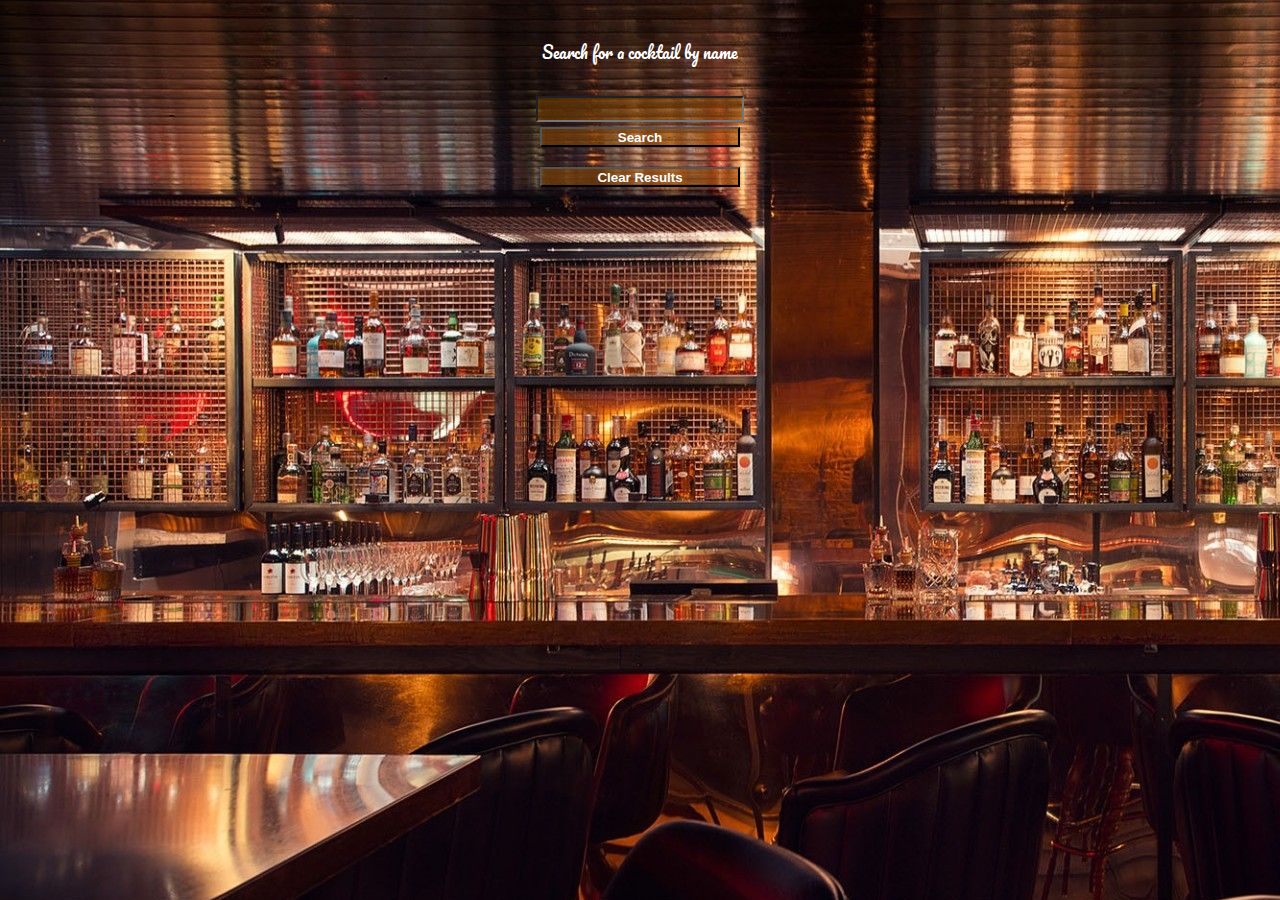
==== cocktaildatabase-main/index.html @ 1e655ebe "Add files via upload" ====
<!DOCTYPE html>
<html lang="en">
<head>
    <link rel="preconnect" href="https://fonts.googleapis.com">
<link rel="preconnect" href="https://fonts.gstatic.com" crossorigin>
<link href="https://fonts.googleapis.com/css2?family=Charm:wght@400;700&family=Pacifico&display=swap" rel="stylesheet">
    <link rel="stylesheet" type="text/css" href="style.css">
    <meta charset="UTF-8">
    <meta http-equiv="X-UA-Compatible" content="IE=edge">
    <meta name="viewport" content="width=device-width, initial-scale=1.0">
    <title>Document</title>

</head>
<body>
    <div class="flex-container">
        <div class="welcomeBar">Search for a cocktail by name</div>
        <input id="userInput" class="searchBar">
        <button  id="searchButton" class="searchBar" onclick="getcockbyName()">Search</button>
        <button  id="searchButton" class="searchBar" onclick="newSearch()">Clear Results</button>
        <div id="cardContainer"></div>


    </div>
<script src="app.js"></script>
</body>
</html>
---- cocktaildatabase-main/style.css ----
body {
    background-image: URL("attributes/bar-08.jpg");
    font-family: 'Charm', cursive;
    font-family: 'Pacifico', cursive;
    
}

#searchButton {
    justify-content: center;
    margin-top:0px;
    margin-bottom:20px;
    background-color: rgba(154, 82, 0, 0.477);
    font-weight: bolder;
}
.flex-container {
    display:flex;
    flex-direction: column;
    justify-content: center;
    align-items: center;
}

@media screen and (max-width:990px) {
    .cardHolder { flex-wrap: wrap;  }
    .item:first-child { flex-basis: 100%; }
  }

.welcomeBar {
    color:white;
    font-size: largers;
    display:flex;
    padding-bottom: 0;
    margin-bottom:0;
    height:fit-content;
    width:fit-content;
    background-color: rgba(0, 98, 255, 0);
    margin:30px;
}
.searchBar {
    display:flex;
    font-weight: bolder;
    height:20px;
    width:200px;
    background-color: rgba(125, 67, 0, 0.537);
    color:rgb(255, 255, 255);
    text-align: center;
    margin-bottom: 5px;
}


.drinkCard { 
    border-radius: 20px;
    color:white;
    display: flex;
    flex-direction: column;
    height:fit-content;
    width:300px;
    background-color: rgba(0, 92, 150, 0.63);
    margin:10px;
}


.cardBottom {
    padding:10px;
    display: flex;
    flex-direction: column;
    justify-content: space-around;
    background-color: rgba(128, 128, 128, 0);
    margin:10px;
    height:400px;
    
}

.cardIngred {
    padding-top:10px;
    width:100%;
    height:10%;
    background-color: rgba(0, 133, 222, 0);
    color:white(19, 3, 3);
    font-weight:10;
    font-size:100%;
    font-size: smaller;
    text-align: center;
}

.cardInstruct {
    text-align: center;
    margin:0;
    
    color:white;
    width: 100%;
    height:200px;
    background-color:rgba(33, 222, 0, 0.223);
    
}

#cardContainer {
    display: flex;
    justify-content: center;
    text-align: center;
    width:100%;
    height:fit-content;
    flex-wrap: wrap;
    color:rgba(255, 255, 255, 0.889);
}



.drinkInstruct {
    display:none
    
    
}

.drinkIngredMes {
    justify-content: center;
    border-left:solid; 
    display: flex;
    height:fit-content;
    width:100%;
    
}
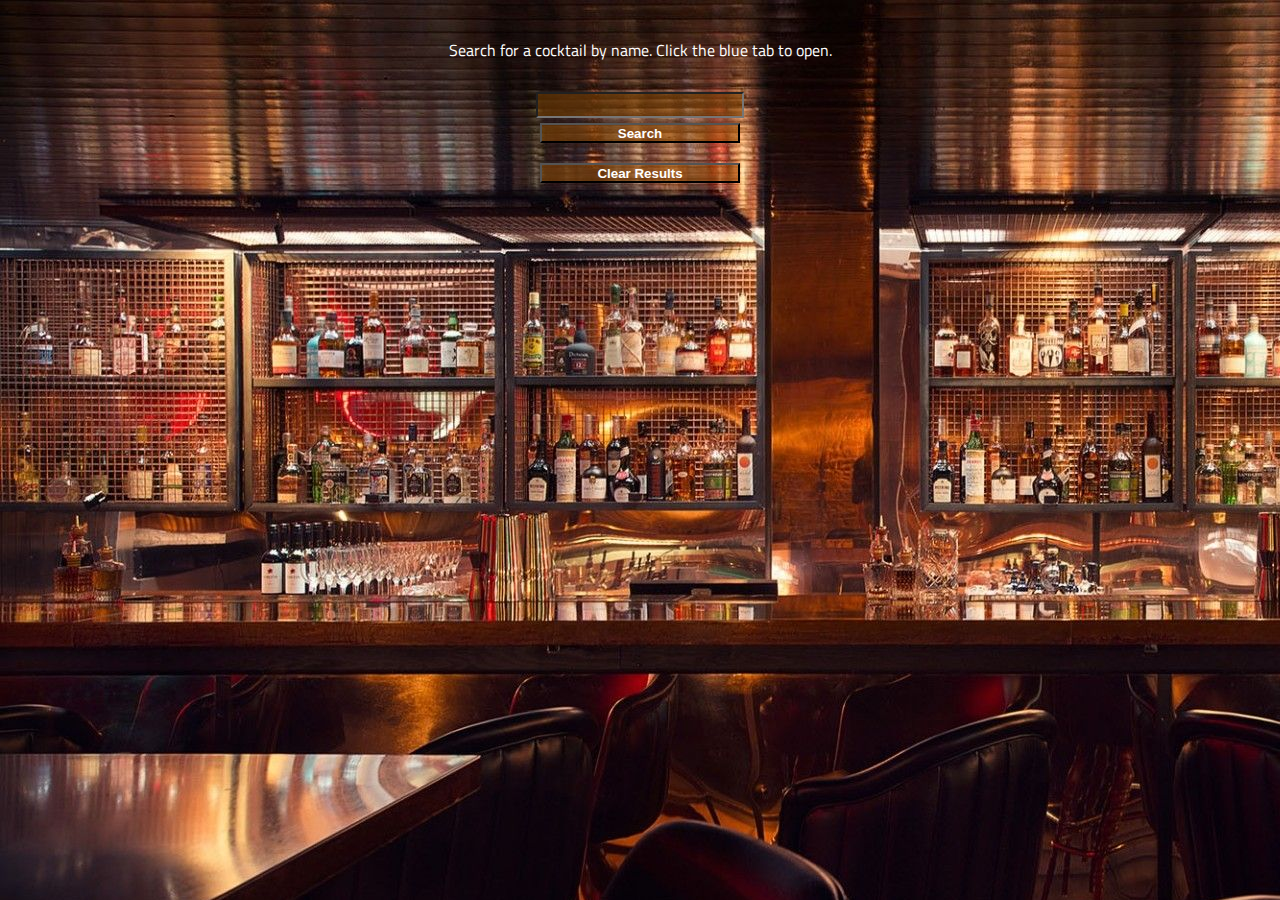
==== commit 41d6ce02: "Sign in" ====
--- a/cocktaildatabase-main/index.html
+++ b/cocktaildatabase-main/index.html
@@ -3,17 +3,28 @@
 <head>
     <link rel="preconnect" href="https://fonts.googleapis.com">
 <link rel="preconnect" href="https://fonts.gstatic.com" crossorigin>
-<link href="https://fonts.googleapis.com/css2?family=Charm:wght@400;700&family=Pacifico&display=swap" rel="stylesheet">
-    <link rel="stylesheet" type="text/css" href="style.css">
+<link rel="preconnect" href="https://fonts.googleapis.com">
+<link rel="preconnect" href="https://fonts.gstatic.com" crossorigin>
+<link href="https://fonts.googleapis.com/css2?family=Barlow+Condensed:ital,wght@0,100;0,200;0,300;0,400;0,500;0,600;0,700;0,800;0,900;1,100;1,200;1,300;1,400;1,500;1,600;1,700;1,800;1,900&family=Dancing+Script:wght@400;500;600;700&family=Roboto:ital,wght@0,100;0,300;0,400;0,500;0,700;0,900;1,100;1,300;1,400;1,500;1,700;1,900&family=Titillium+Web:ital,wght@0,200;0,300;0,400;0,600;0,700;0,900;1,300;1,400;1,600;1,700&display=swap" rel="stylesheet">
+<link rel="stylesheet"
+media="screen and (max-width: 750px)" type="text/css"
+href="small-screen.css">
+<link rel="stylesheet" type="text/css"
+media="screen and (min-width: 750px) and (max-width: 2000px)"
+href="large-screen.css">
+
     <meta charset="UTF-8">
     <meta http-equiv="X-UA-Compatible" content="IE=edge">
     <meta name="viewport" content="width=device-width, initial-scale=1.0">
     <title>Document</title>
+    <script src="https://apis.google.com/js/platform.js" async defer></script>
+    <meta name="google-signin-client_id" content="225393752070-v2gfpoj495r44h1tsd8hi06npuijkofd.apps.googleusercontent.com">
 
 </head>
 <body>
+    <div class="g-signin2" data-onsuccess="onSignIn"></div>
     <div class="flex-container">
-        <div class="welcomeBar">Search for a cocktail by name</div>
+        <div class="welcomeBar">Search for a cocktail by name. Click the blue tab to open.</div>
         <input id="userInput" class="searchBar">
         <button  id="searchButton" class="searchBar" onclick="getcockbyName()">Search</button>
         <button  id="searchButton" class="searchBar" onclick="newSearch()">Clear Results</button>
--- a/cocktaildatabase-main/small-screen.css
+++ b/cocktaildatabase-main/small-screen.css
@@ -0,0 +1,131 @@
+body {
+    background-image: URL("attributes/bar-08.jpg");
+    font-family: 'Barlow Condensed', sans-serif;
+font-family: 'Dancing Script', cursive;
+font-family: 'Roboto', sans-serif;
+font-family: 'Titillium Web', sans-serif;
+
+}
+
+#searchButton {
+    justify-content: center;
+    margin-top:0px;
+    margin-bottom:20px;
+    background-color: rgba(154, 82, 0, 0.477);
+    font-weight: bolder;
+}
+.flex-container {
+   
+    display:flex;
+    flex-direction: column;
+    justify-content: center;
+    align-items: center;
+}
+
+@media screen and (max-width:990px) {
+    .cardHolder { flex-wrap: wrap;  }
+    .item:first-child { flex-basis: 100%; }
+  }
+
+.welcomeBar {
+    color:white;
+    font-size: largers;
+    display:flex;
+    padding-bottom: 0;
+    margin-bottom:0;
+    height:fit-content;
+    width:fit-content;
+    background-color: rgba(0, 98, 255, 0);
+    margin:30px;
+}
+.searchBar {
+    display:flex;
+    font-weight: bolder;
+    height:20px;
+    width:200px;
+    background-color: rgba(125, 67, 0, 0.537);
+    color:rgb(255, 255, 255);
+    text-align: center;
+    margin-bottom: 5px;
+}
+
+
+.drinkCard { 
+    border-radius: 20px;
+    color:white;
+    display: flex;
+    flex-direction: column;
+   height:fit-content;
+    width:300px;
+    background-color: rgba(0, 92, 150, 0.63);
+    margin:10px;
+}
+
+
+.cardBottom {
+    scale:50%;
+    padding:0px;
+    display: flex;
+    flex-direction: column;
+    justify-content: space-around;
+    background-color: rgba(128, 128, 128, 0);
+    margin:10px;
+    height:400px;
+    
+}
+
+.cardIngred {
+    scale:50%;
+    padding-top:10px;
+    width:100%;
+    height:10%;
+    background-color: rgba(0, 133, 222, 0);
+    color:white(19, 3, 3);
+    font-weight:10;
+    font-size:100%;
+    font-size: smaller;
+    text-align: center;
+}
+
+.cardInstruct {
+    scale:50%;
+    text-align: center;
+    margin:0;
+    color:white;
+    width: 100%;
+    height:200px;
+    background-color:rgba(33, 222, 0, 0.223);
+    
+}
+
+#cardContainer {
+    margin-top: 0;
+    padding-top:0;
+    display: flex;
+    justify-content: center;
+    text-align: center;
+    width:100%;
+    max-height:fit-content;
+    flex-wrap: wrap;
+    color:rgba(255, 255, 255, 0.889);
+}
+
+
+
+.drinkInstruct {
+   
+    display:none;
+    
+    
+}
+
+.drinkIngredMes {
+   
+    justify-content: center;
+    border-left:solid; 
+    display: flex;
+    height:fit-content;
+    width:100%;
+    
+}
+
--- a/cocktaildatabase-main/large-screen.css
+++ b/cocktaildatabase-main/large-screen.css
@@ -0,0 +1,126 @@
+body {
+    background-image: URL("attributes/bar-08.jpg");
+    font-family: 'Barlow Condensed', sans-serif;
+font-family: 'Dancing Script', cursive;
+font-family: 'Roboto', sans-serif;
+font-family: 'Titillium Web', sans-serif;
+    
+}
+
+#searchButton {
+    justify-content: center;
+    margin-top:0px;
+    margin-bottom:20px;
+    background-color: rgba(154, 82, 0, 0.477);
+    font-weight: bolder;
+}
+.flex-container {
+    display:flex;
+    flex-direction: column;
+    justify-content: center;
+    align-items: center;
+}
+
+@media screen and (max-width:990px) {
+    .cardHolder { flex-wrap: wrap;  }
+    .item:first-child { flex-basis: 100%; }
+  }
+
+.welcomeBar {
+    color:white;
+    font-size: largers;
+    display:flex;
+    padding-bottom: 0;
+    margin-bottom:0;
+    height:fit-content;
+    width:fit-content;
+    background-color: rgba(0, 98, 255, 0);
+    margin:30px;
+}
+.searchBar {
+    display:flex;
+    font-weight: bolder;
+    height:20px;
+    width:200px;
+    background-color: rgba(125, 67, 0, 0.537);
+    color:rgb(255, 255, 255);
+    text-align: center;
+    margin-bottom: 5px;
+}
+
+
+.drinkCard { 
+   
+    border-radius: 20px;
+    color:white;
+    display: flex;
+    flex-direction: column;
+    height:fit-content;
+    width:300px;
+    background-color: rgba(0, 92, 150, 0.63);
+    margin:10px;
+}
+
+
+.cardBottom {
+    padding:10px;
+    display: flex;
+    flex-direction: column;
+    justify-content: space-around;
+    background-color: rgba(128, 128, 128, 0);
+    margin:10px;
+    height:400px;
+    
+}
+
+.cardIngred {
+    padding-top:10px;
+    width:100%;
+    height:10%;
+    background-color: rgba(0, 133, 222, 0);
+    color:white(19, 3, 3);
+    font-weight:10;
+    font-size:100%;
+    font-size: smaller;
+    text-align: center;
+}
+
+.cardInstruct {
+    text-align: center;
+    margin:0;
+    
+    color:white;
+    width: 100%;
+    height:200px;
+    background-color:rgba(33, 222, 0, 0.223);
+    
+}
+
+#cardContainer {
+    display: flex;
+    justify-content: center;
+    text-align: center;
+    width:100%;
+    max-height:fit-content;
+    flex-wrap: wrap;
+    color:rgba(255, 255, 255, 0.889);
+}
+
+
+
+.drinkInstruct {
+  
+    display:none;
+    
+    
+}
+
+.drinkIngredMes {
+    justify-content: center;
+    border-left:solid; 
+    display: flex;
+    height:fit-content;
+    width:100%;
+    
+}
+
